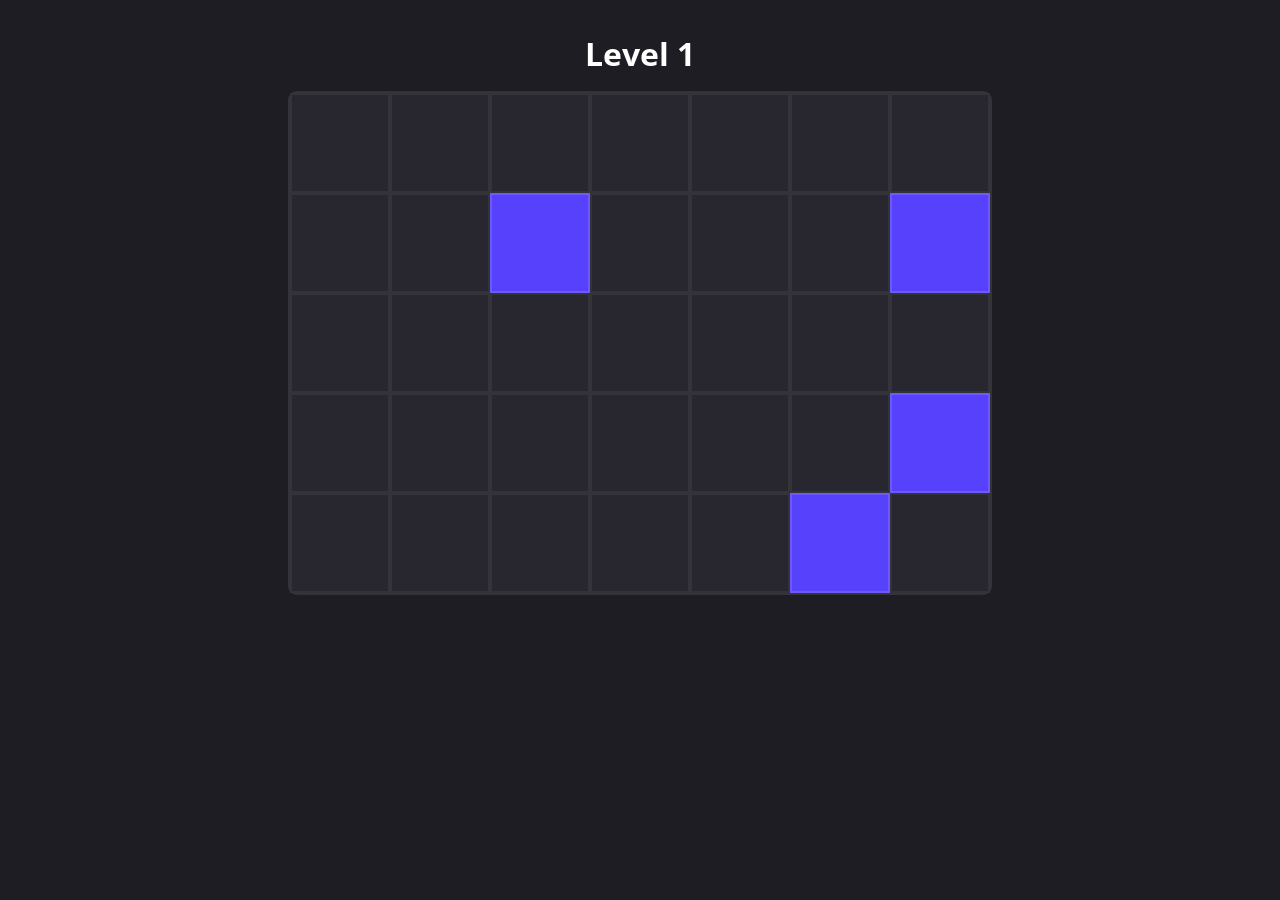
==== game.html @ 925baae5 "Move html out to the root files" ====
<!DOCTYPE html>
<html lang="en">
<head>
    <meta charset="UTF-8">
    <meta name="viewport" content="width=device-width, initial-scale=1.0">
    <title>Game Page</title>
    <link rel="stylesheet" href="../Styles/main.css" />
    <link rel="stylesheet" href="../Styles/game.css" />
    <script defer src="../Scripts/game.js"></script>
</head>
<body>
    <main class="game__container">
        <div class="game__elements">
            <h1 class="game__title" id="level__title">Level 1</h1>
        </div>
      <div id="game__area"></div>  
      <div id="overlay">
        <div class="win__container">
            <h2>Congats! You have completed the level!</h2>
            <div class="buttons__container">
            <button id="playAgain">Play Again</button>
            <button id="nextLevel">Next Level</button>
            </div>
        </div>
      </div>
      <div id="overlay__lose">
        <div class="win__container">
            <h2 id="total__slots"></h2>
            <div class="buttons__container">
            <button id="playAgainLose">Play Again</button>
          </div>
        </div>
      </div>
       <div id="overlay_last">
         <div class="win__container">
            <h2>Close Road</h2>
            <h2>You absolutely naild it</h2>
            <div class="images__disp">
                <img width="500" height="500"  src="https://i.pinimg.com/736x/88/cb/16/88cb1633c8be0a5c6d397818841f9175.jpg" />
                <img width="500" height="500"  src="https://i.pinimg.com/736x/e8/20/89/e820895306a559d6b1ab7a8ea1d2ace5.jpg" />
                 <img width="500" height="500"  src="https://i.pinimg.com/736x/9d/d9/43/9dd943917abaa823b75c6e70a35c7405.jpg" />
            </div>
         </div>
        </div>
      </div>
    </main>
</body>
</html>
---- Styles/main.css ----
@import url('https://fonts.googleapis.com/css2?family=Open+Sans:ital,wght@0,300..800;1,300..800&display=swap');

* {
    margin: 0;
    padding: 0;
    box-sizing: border-box;
}

body {
    background-color: #1e1d24;
    color: white;
    background-repeat: no-repeat;
    background-size: cover;
    font-family: "Open Sans", sans-serif;
    font-weight: 500;
}

.main__container {
    width: 70%;
    margin: 0 auto;
    display: flex;
    flex-direction: column;
    justify-content: center;
    align-items: center;
    margin-top: 7rem;
}

.main__title {
    text-transform: uppercase;
    padding: 0.5rem;
}

.menu__buttons__container {
    display: flex;
    flex-direction: column;
    gap: 10px;
    margin-top: 2rem;
}

.menu__buttons__container > a {
    background-color: rgb(71, 65, 241);
    border: none;
    color: white;
    padding: 1rem;
    border-radius: 10px;
    transition: 0.2s all;
    text-align: center;
    cursor: pointer;
    border: 2px solid rgb(89, 84, 247);
    text-decoration: none;
}

.menu__buttons__container > a:hover {
    background-color: rgb(89, 84, 247);
    border: none;
    color: white;
    padding: 1rem;
    border: 2px solid rgb(89, 84, 247);
}

.menu__buttons__container > a:focus {
    background-color: rgb(89, 84, 247);
    border: none;
    color: white;
    outline: 5px solid rgb(113, 108, 253);
    padding: 1rem;
}

#overlay, #overlay_last, #overlay__lose {
  display: none; 
  position: fixed;
  z-index: 1;
  left: 0;
  top: 0;
  width: 100%; 
  height: 100%;
  overflow: auto;
  background-color: rgb(0,0,0);
  background-color: rgba(0,0,0,0.4);
}

.win__container {
    background-color: #282730;
    border: 2px solid #333339;
    border-radius: 9px;
    position: relative;
    top: 30%;
    width: 50%;
    margin: 0 auto;
    display: flex;
    flex-direction: column;
    align-items: center;
    justify-content: center;
    padding: 2rem;
    text-align: center;
}

.buttons__container {
    display: flex;
    gap: 10px;
}

.buttons__container > button {
    margin-top: 1rem;
    background-color: rgb(71, 65, 241);
    border: none;
    color: white;
    padding: 1rem;
    border-radius: 10px;
    transition: 0.2s all;
    text-align: center;
    cursor: pointer;
    border: 2px solid rgb(89, 84, 247);
    text-decoration: none;
}

.images__disp {
    display: flex;
    gap: 20px;
}
---- Styles/game.css ----
.game__container {
    display: flex;
    justify-content: center;
    align-items: center;
    flex-direction: column;
    margin-top: 2rem;
}

#game__area {
    background-color: #282730;
    border: 2px solid #333339;
    border-radius: 9px;
    display: grid;
    grid-template-columns: 1fr 1fr 1fr 1fr 1fr 1fr 1fr;
    grid-template-rows: 100px 100px;
    margin-top: 1rem;
}

.cell {
    background-color: #282730;
    border: 2px solid #333339;
    height: 100px;
    transition: 0.2s all;
    width: 100px;
}

.correct {
     background-color: #45e0be;
    border: 2px solid #6beed2;
    height: 100px;
    transition: 0.2s all;
    width: 100px;
}

.wrong {
    background-color: #e04545;
    border: 2px solid #ea5a5a;
    height: 100px;
    transition: 0.2s all;
    width: 100px;
}

.active {
    background-color: #5741fd !important;
    border: 2px solid #6d5afa;
    height: 100px;
    transition: 0.2s all;
    width: 100px;
}

.cell:hover {
    background-color: #282730;
    border: 2px solid #515159;
}

.game__elements {
    display: flex;
    align-items: center;
    width: 47%;
    justify-content: space-around;
}

.game__elements > button {
    background-color: rgb(71, 65, 241);
    border: none;
    color: white;
    padding: 1rem;
    border-radius: 10px;
    transition: 0.2s all;
    text-align: center;
    cursor: pointer;
    border: 2px solid rgb(89, 84, 247);
    text-decoration: none;
}
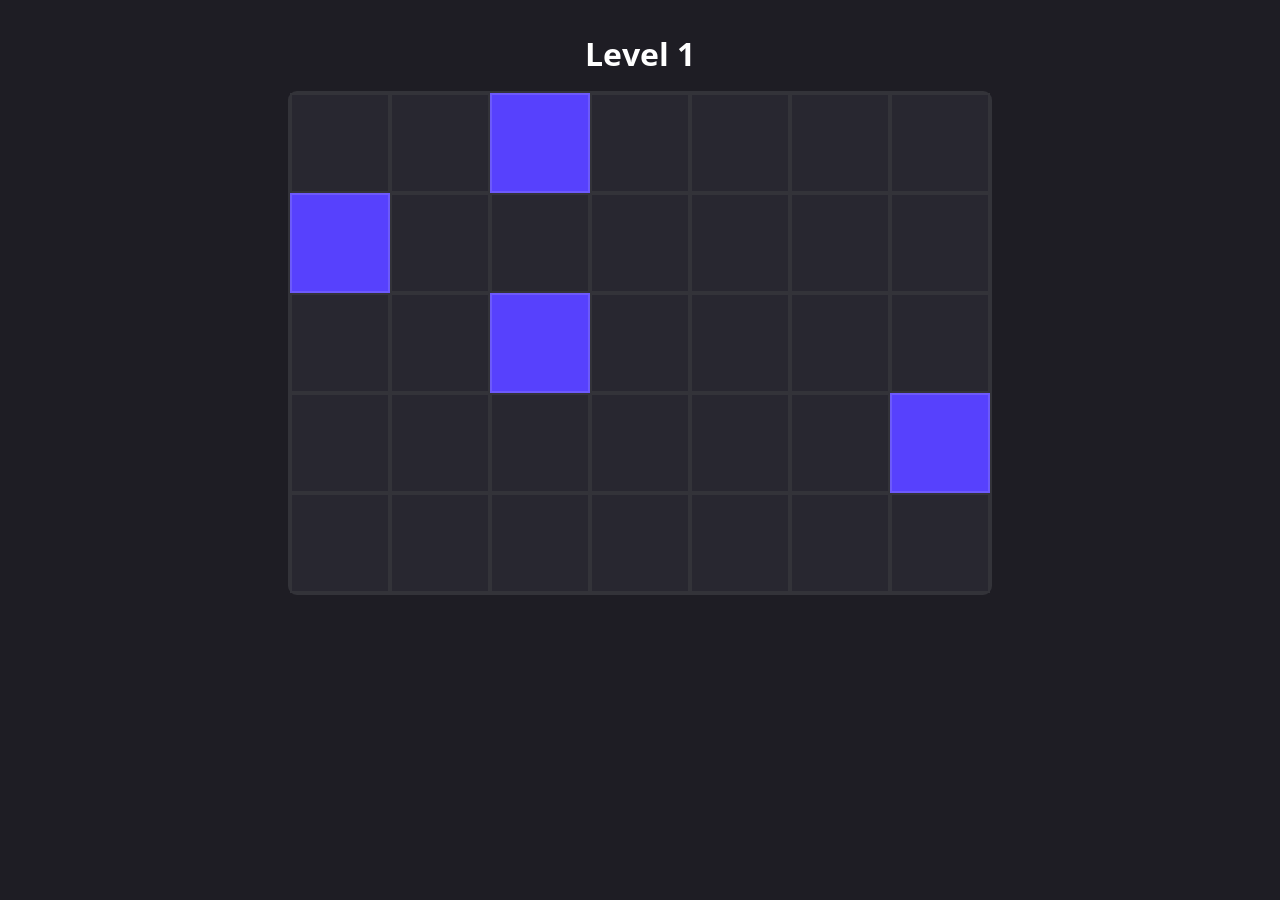
==== commit d9288b25: "Fixes in the home page and linking missing buttons" ====
--- a/game.html
+++ b/game.html
@@ -4,9 +4,9 @@
     <meta charset="UTF-8">
     <meta name="viewport" content="width=device-width, initial-scale=1.0">
     <title>Game Page</title>
-    <link rel="stylesheet" href="../Styles/main.css" />
-    <link rel="stylesheet" href="../Styles/game.css" />
-    <script defer src="../Scripts/game.js"></script>
+    <link rel="stylesheet" href="./Styles/main.css" />
+    <link rel="stylesheet" href="./Styles/game.css" />
+    <script defer src="./Scripts/game.js"></script>
 </head>
 <body>
     <main class="game__container">
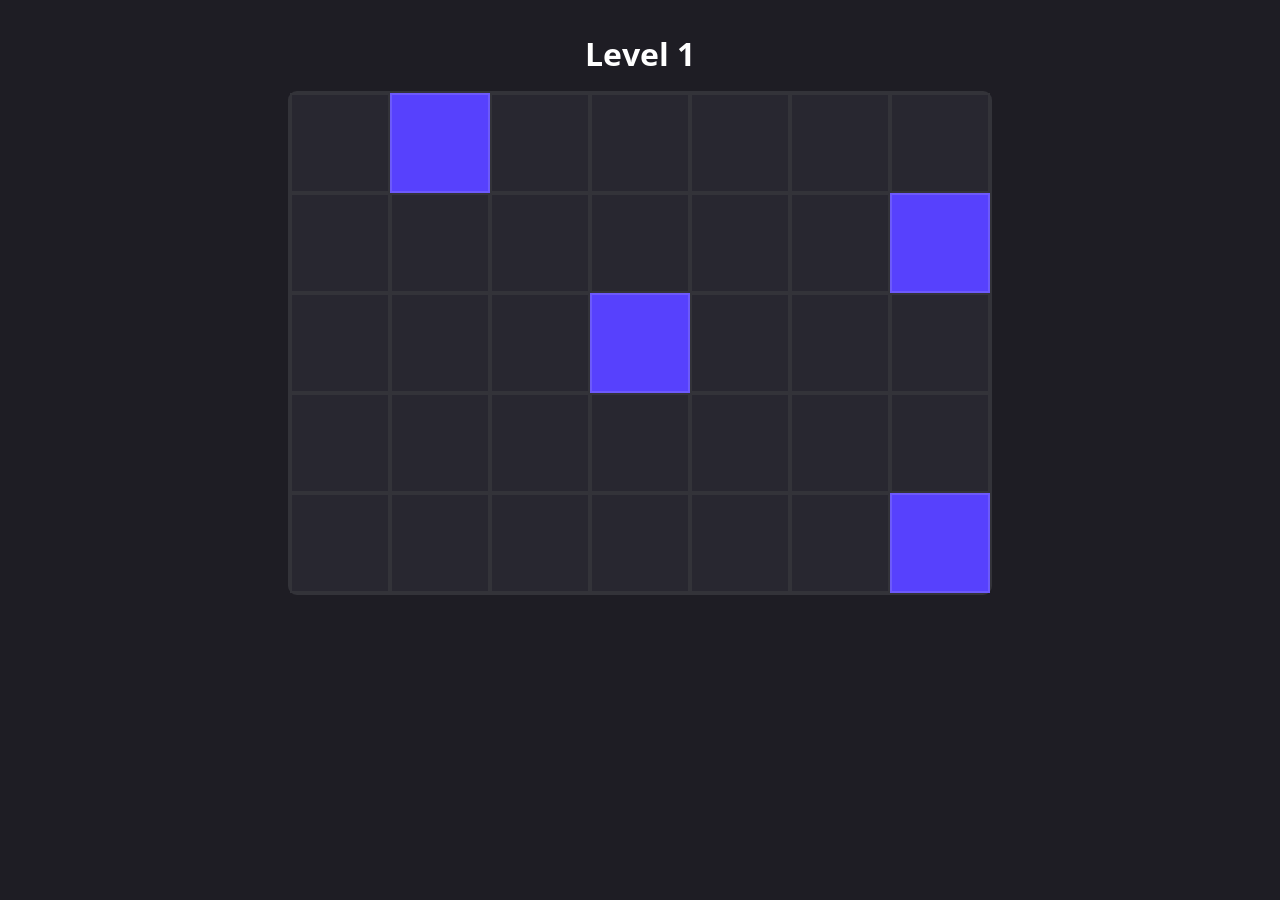
==== commit 5875b83d: "Fix typo error" ====
--- a/game.html
+++ b/game.html
@@ -16,7 +16,7 @@
       <div id="game__area"></div>  
       <div id="overlay">
         <div class="win__container">
-            <h2>Congats! You have completed the level!</h2>
+            <h2>Congrats! You have completed the level!</h2>
             <div class="buttons__container">
             <button id="playAgain">Play Again</button>
             <button id="nextLevel">Next Level</button>
